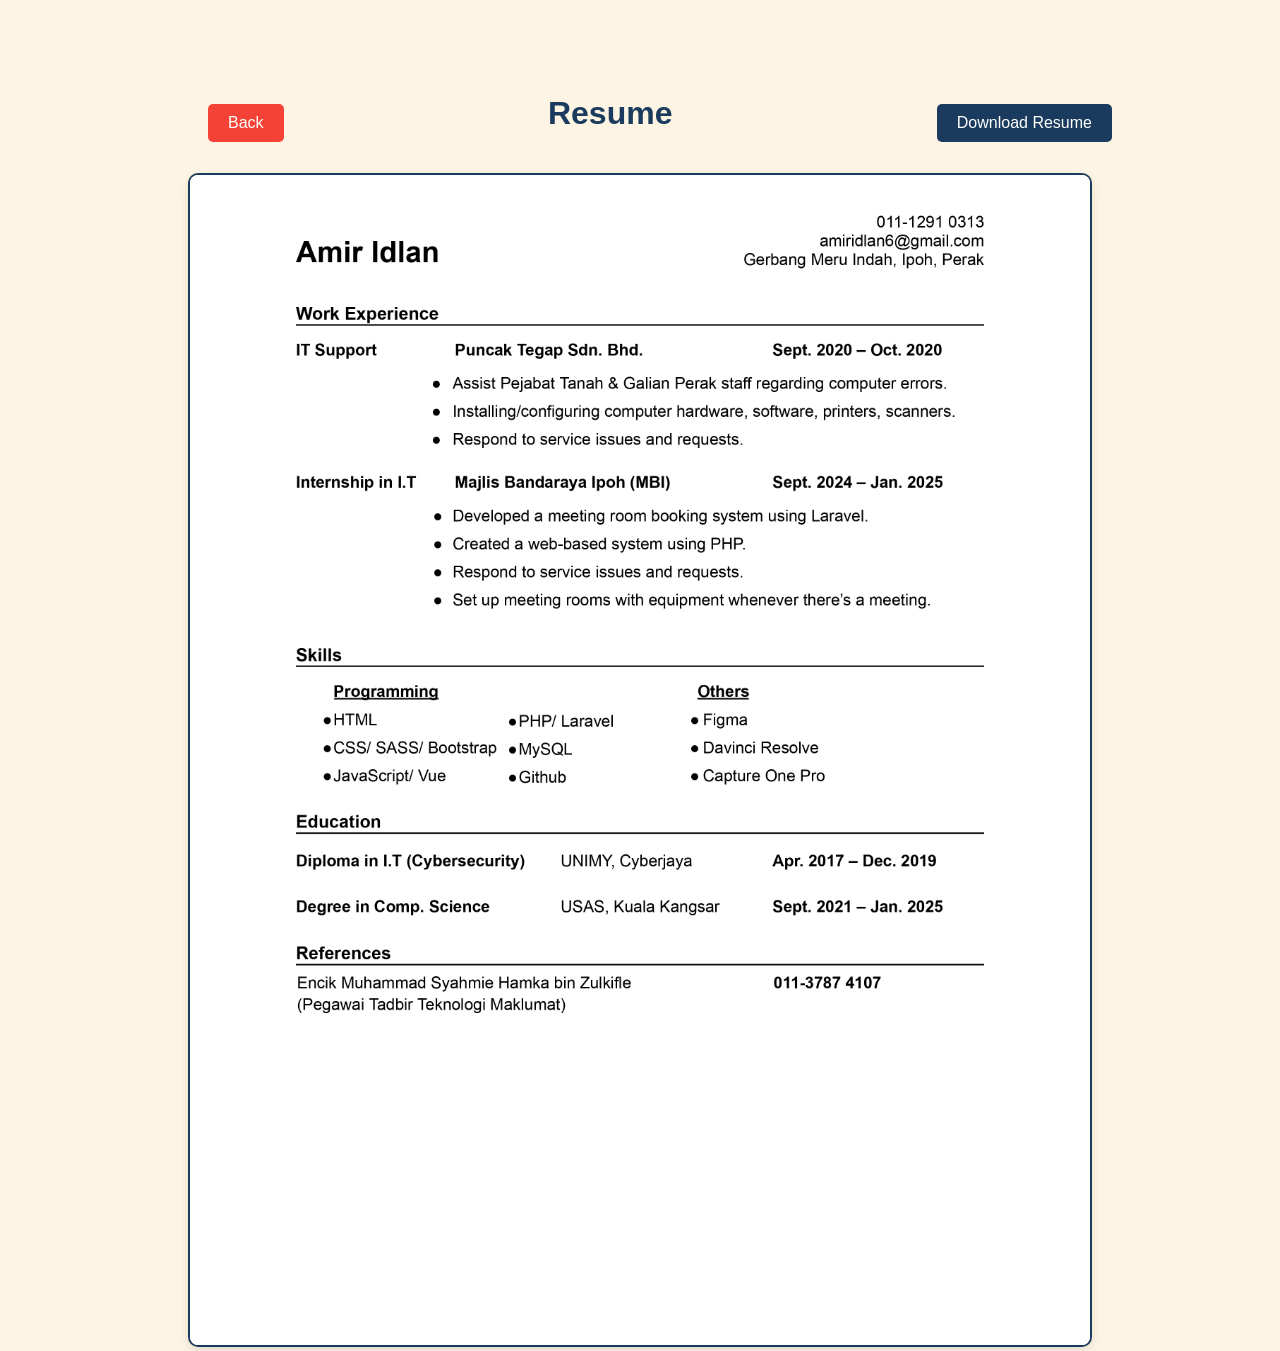
==== resume.html @ b5afa738 "added resume" ====
<!DOCTYPE html>
<html lang="en">
  <head>
    <meta charset="UTF-8" />
    <meta name="viewport" content="width=device-width, initial-scale=1.0" />
    <title>Resume</title>
    <link
      href="https://cdnjs.cloudflare.com/ajax/libs/font-awesome/5.15.3/css/all.min.css"
      rel="stylesheet"
    />
    <style>
      body {
        font-family: "Poppins", sans-serif;
        margin: 0;
        padding-top: 28vh;
        background-color: #fdf4e3;
        color: #1a3b5d;
        height: 100vh; /* Full height of the viewport */
        display: flex;
        flex-direction: column;
        align-items: center;
        justify-content: center;
      }
      .container {
        text-align: center;
      }
      .header {
        display: flex;
        justify-content: space-between; /* Space between h1 and button */
        align-items: center; /* Center vertically */
        width: 100%; /* Full width */
        padding: 20px; /* Add some padding */
      }
      .button {
        background-color: #1a3b5d;
        color: #fff;
        padding: 10px 20px;
        border: none;
        border-radius: 5px;
        cursor: pointer;
        text-decoration: none;
        margin-top: 20px;
      }
      .back-button {
        background-color: #f44336; /* Red color for back button */
      }
      img {
        width: 100vh; /* Set maximum width to 90% of the container */
        height: 130vh; /* Maintain aspect ratio */
        border: 2px solid #1a3b5d; /* Border color matching the theme */
        border-radius: 10px; /* Rounded corners */
        box-shadow: 0 4px 10px rgba(0, 0, 0, 0.1); /* Subtle shadow for depth */
        /* margin-top: 20px; */
      }
    </style>
  </head>
  <body>
    <div class="container">
      <div class="header">
        <a class="button back-button" href="index.html">Back</a>
        <h1>Resume</h1>
        <a class="button" href="(resume) Amir Idlan bin Saidon.pdf" download
          >Download Resume</a
        >
      </div>
      <img src="(resume) Amir Idlan bin Saidon.jpg" alt="Resume Page 1" />
    </div>
  </body>
</html>
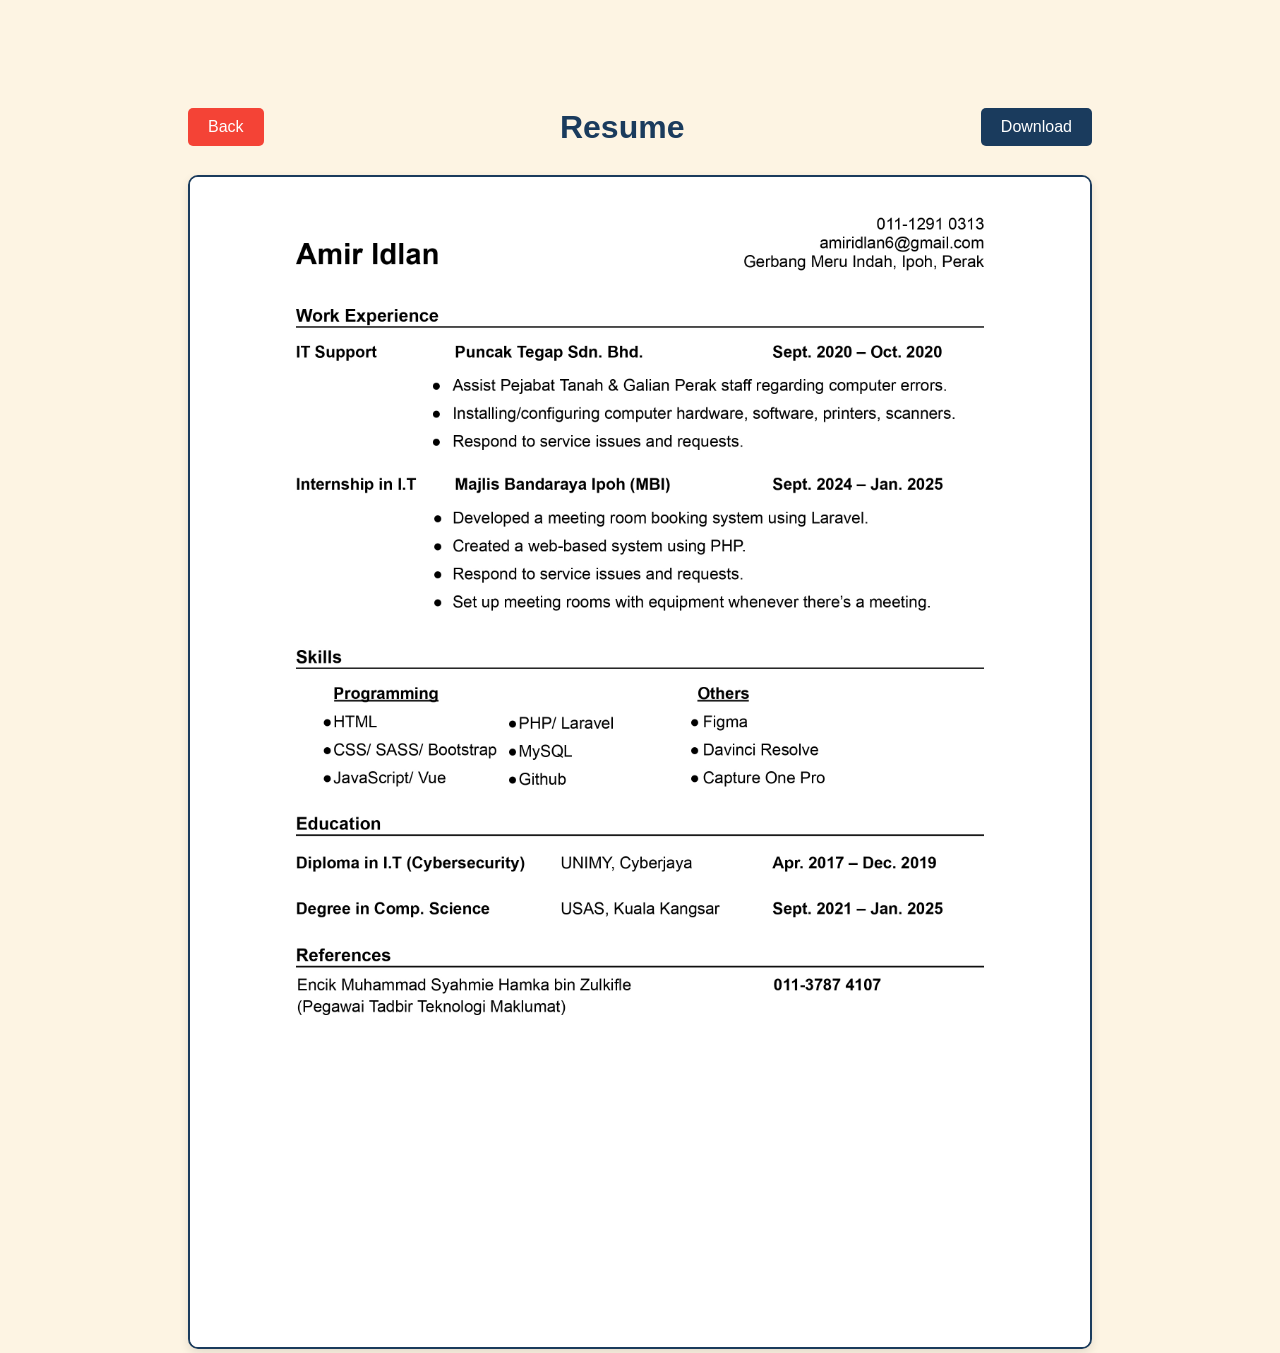
==== commit fb41dc5c: "added more changes" ====
--- a/resume.html
+++ b/resume.html
@@ -12,10 +12,10 @@
       body {
         font-family: "Poppins", sans-serif;
         margin: 0;
-        padding-top: 28vh;
+        padding-top: 30vh;
         background-color: #fdf4e3;
         color: #1a3b5d;
-        height: 100vh; /* Full height of the viewport */
+        height: 100vh;
         display: flex;
         flex-direction: column;
         align-items: center;
@@ -29,7 +29,7 @@
         justify-content: space-between; /* Space between h1 and button */
         align-items: center; /* Center vertically */
         width: 100%; /* Full width */
-        padding: 20px; /* Add some padding */
+        padding-bottom: 8px; /* Add some padding */
       }
       .button {
         background-color: #1a3b5d;
@@ -39,18 +39,21 @@
         border-radius: 5px;
         cursor: pointer;
         text-decoration: none;
-        margin-top: 20px;
       }
       .back-button {
+        padding: 10px 20px;
+        border: none;
+        border-radius: 5px;
+        cursor: pointer;
+        text-decoration: none;
         background-color: #f44336; /* Red color for back button */
       }
       img {
         width: 100vh; /* Set maximum width to 90% of the container */
-        height: 130vh; /* Maintain aspect ratio */
+        height: 130vh;
         border: 2px solid #1a3b5d; /* Border color matching the theme */
         border-radius: 10px; /* Rounded corners */
         box-shadow: 0 4px 10px rgba(0, 0, 0, 0.1); /* Subtle shadow for depth */
-        /* margin-top: 20px; */
       }
     </style>
   </head>
@@ -60,7 +63,7 @@
         <a class="button back-button" href="index.html">Back</a>
         <h1>Resume</h1>
         <a class="button" href="(resume) Amir Idlan bin Saidon.pdf" download
-          >Download Resume</a
+          >Download</a
         >
       </div>
       <img src="(resume) Amir Idlan bin Saidon.jpg" alt="Resume Page 1" />
